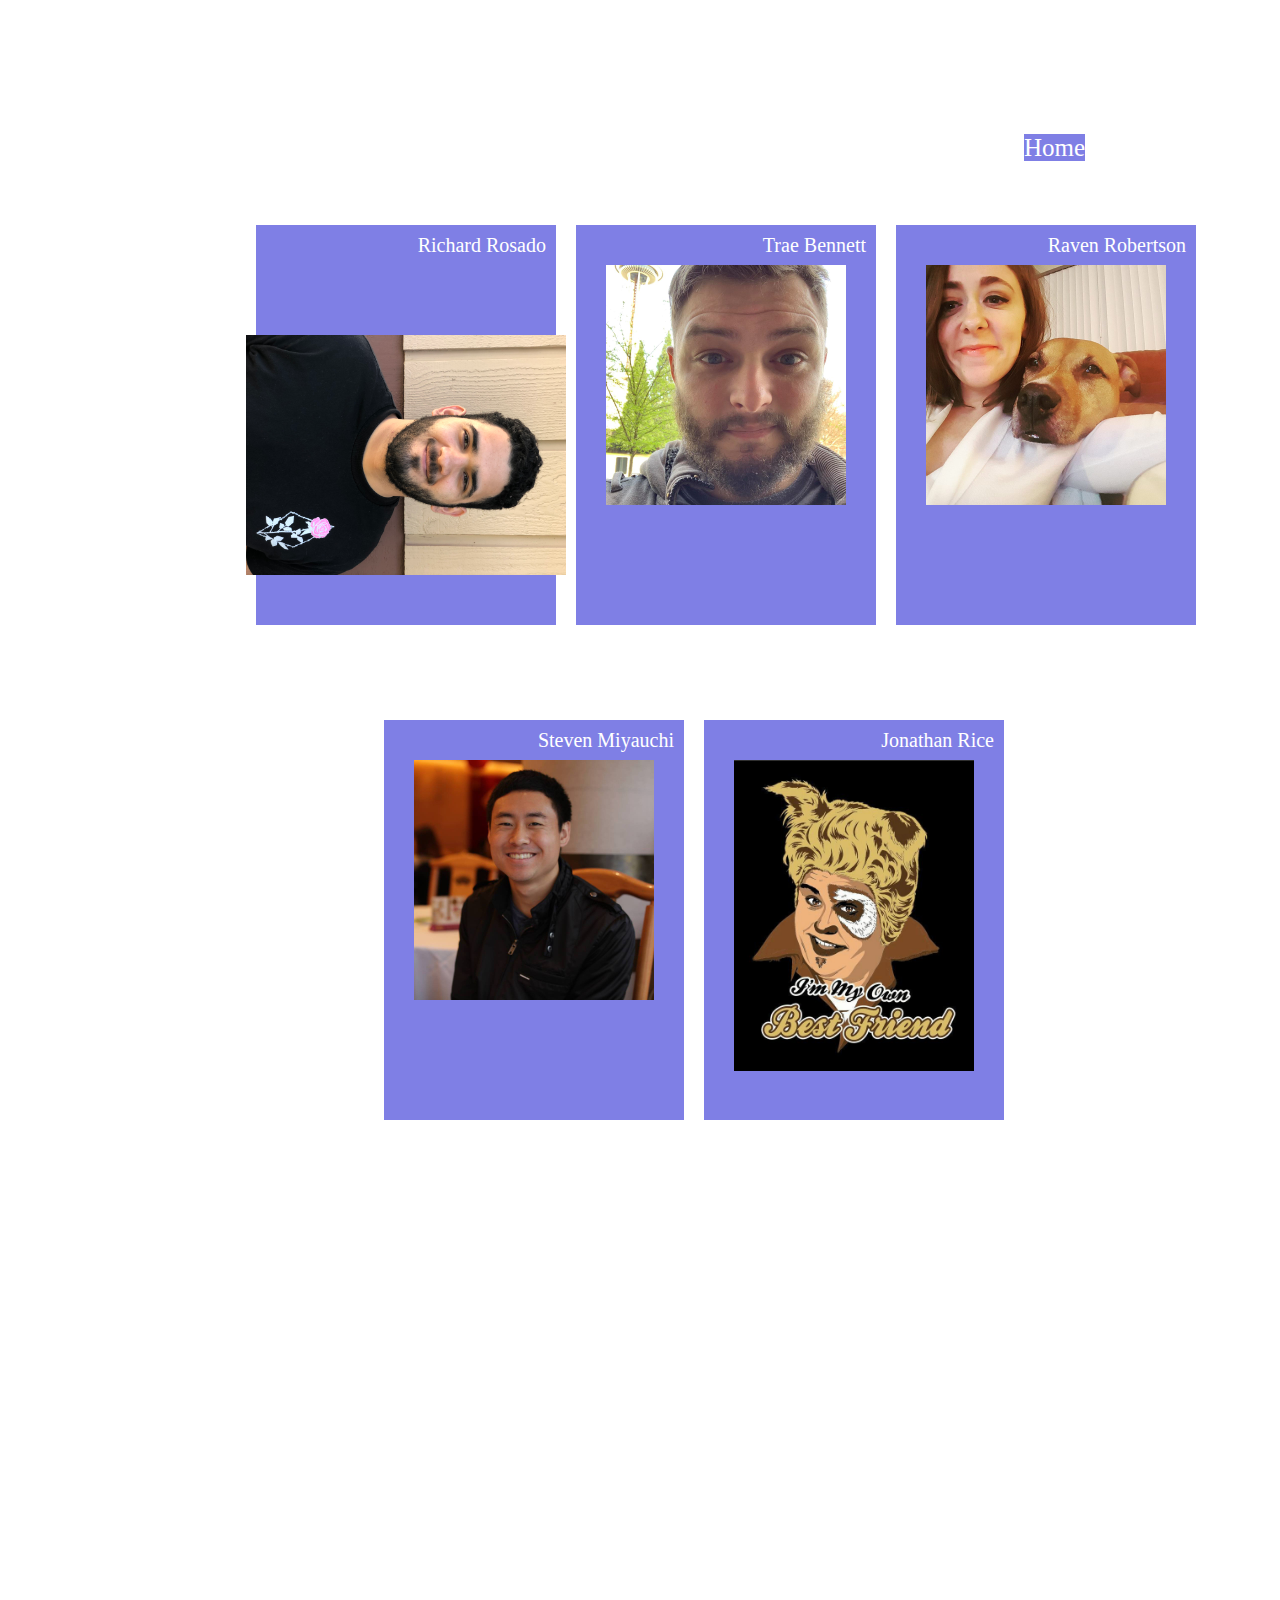
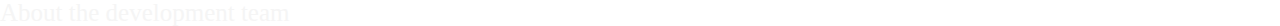
==== about_us.html @ 14e9d8d3 "updated Steven about me" ====
<!DOCTYPE html>
<html lang="en">
<head>
    <title>About the Developers</title>
    <link rel="stylesheet" href="css/reset.css">
    <link rel="stylesheet" href="css/style.css">
    <link href="https://fonts.googleapis.com/css?family=Exo" rel="stylesheet">

</head>
<body>

    <div class="container">
        <div class="sliding-background"></div>
    </div>
    <h1 id="about">About the development team</h1>
    <nav id="home"><a href=index.html>Home</a></nav>
    <main>

    </main>
    <div class="devs" id="Richard">
        <h2>Richard Rosado</h2>
        <img class="devPic" src="img/richard.JPG">
        <p class="devDescription">Here is a little bit about me. I was born in Puerto Rico, joined the military at 18 and I love tequila.</p>
    </div>
    <div class="devs" id="Trae">
        <h2>Trae Bennett</h2>
        <img class= "devPic" src="img/Trae.jpg">
        <p class="devDescription">add your info</p>
    </div>
    <div class="devs" id="Steven">
        <h2>Steven Miyauchi</h2>
        <img class= "devPic" src="img/steven.jpg">
        <p class="devDescription">Hello, I'm Steven, I'm a software developer by day and a blockchain enthusiast by night. Coding is my game and I will create practical products for you with all my might.</p>
    </div> 
    <div class="devs" id="Jonathan">
        <h2>Jonathan Rice</h2>
        <img class="devPic" src="img/barf.jpg">
        <p class="devDescription">add your info</p>
    </div>
    <div class="devs" id="Raven">
        <h2>Raven Robertson</h2>
        <img class="devPic" src="img/Raven.jpg">
        <p class="devDescription">I am a software developer born and raised in Redmond, Washington. I have two marvelous kids and a sweet, spoiled Pitbull named Bruce. Besides software development, I love game nights with my friends, red wine and any quality time with my kiddos.</p>
    </div>   
    <script src="js/app.js"></script>
</body>
</html>
---- css/style.css ----
#game {
  text-align: center;
  background-color:black;
  color:yellow;
  font-size: 50px;
  }
#nameLable {
  text-align: center;
  background-color:black;
  color:white;
  font-size: 25px;
}
  .wrapper {
    background-color:black;
    text-align: left;
    height: 100px;
  }

  body {
    font-family: 'Cute Font', cursive;
    font-size: 25px;
    color: whitesmoke;
  }

  button {
    font-family: 'Cute Font', cursive;
    font-size: 25px;
    background-color: hsla(46, 74%, 52%, 0.5);
    margin-top: 8%;
    margin-right: 10px;
    position: absolute;
    margin-left:25%;
    max-width: 200px;
  }
  button:hover {
    background-color: hsla(86, 74%, 52%, 0.5);
  }
  .leftButton{
    right:60%;
  }
  .rightButton{
    left:15%;
  }
  #playbox {
    position: absolute;
    top: 25%;
    right: 10%;
    left: 10%;
    height: 50%;
    width: 75%;
    border: 2px solid black;
    border-radius: 10px;
    background-color: hsla(208, 100%, 30%, 0.5);
  }
  #radioChoice {
    position: relative;
    bottom: 50%;
    text-align: center;
  }
  
  #textinsert {
    
    max-height: 250px;
    min-height: 250px;
    max-width: 700px;
    min-width: 700px;
    position: relative;
    left: 25%;
    overflow: hidden;
    text-align: center;
  }

  .container {
    overflow: hidden;
  }

  .sliding-background {
    background: url(../img/galaxy1.jpg) repeat-x;
    height: 1600px;
    width: 6000px;
    animation: slide 55s linear infinite;
  }
  
  @keyframes slide{
    0%{
      transform: translate3d(0, 0, 0);
    }
    100%{
      transform: translate3d(-3500px, 0, 0);
    }
  }
  #body{
    font-family: 'Cute Font', cursive;
    font-size: 25px;
    color: whitesmoke;
    background-image: url(../img/mars.jpg);
    width: 100%;
    height:100%;

  }
  .devs{
      position: absolute;
      top: 25%;
      width: 300px;
      height: 400px;
      background-color:rgba(0, 0, 204, .5);
      font-family: 'Amatic SC', cursive;
      color: white;
      text-align: right;
      font-size: 14px;
      transition: transform .2s;
  }
  .devs:hover {
    transform: scale(1.5); 
  }
  .devs h2{
    font-size:20px;
    padding: 10px;
  }
  .devs img{
    display: block;
    margin-left: auto;
    margin-right: auto
  }
  #Richard{
      left:20%;
  }
  #Trae{
      left:45%;
  }
  #Steven{
      top:80%;
      left:30%;
      font-size:12px;
  }
  #Jonathan{
      top:80%;
      left:55%;
  }
  #Raven{
      left:70%;
  }
#home{
    position: absolute;
    width:20%;
    top:15%;
    left:80%;
    font-family: 'Amatic SC', cursive;
    color: white;
    font-size: 25px;
  }
a:link {
  color: white;
  background-color:rgba(0, 0, 204, .5);
  text-decoration: none;
}
a:visited {
    color:black;
    background-color: rgba(255,255,255,0.5);
    text-decoration: none;
}
.devPic{
     width:80%;
}
#Richard img{
  transform: rotate(90deg);
  margin: 10%;
}

.devDescription {
  position: absolute;
  visibility: hidden;
}

.devs:hover .devDescription{
  visibility: visible;
  opacity: 3;
}
.devDescription{
  padding: 8px;
}

.gameMusic {
  background-color: black;
  width: 200px;
  display: flex;
  overflow: visible;
}
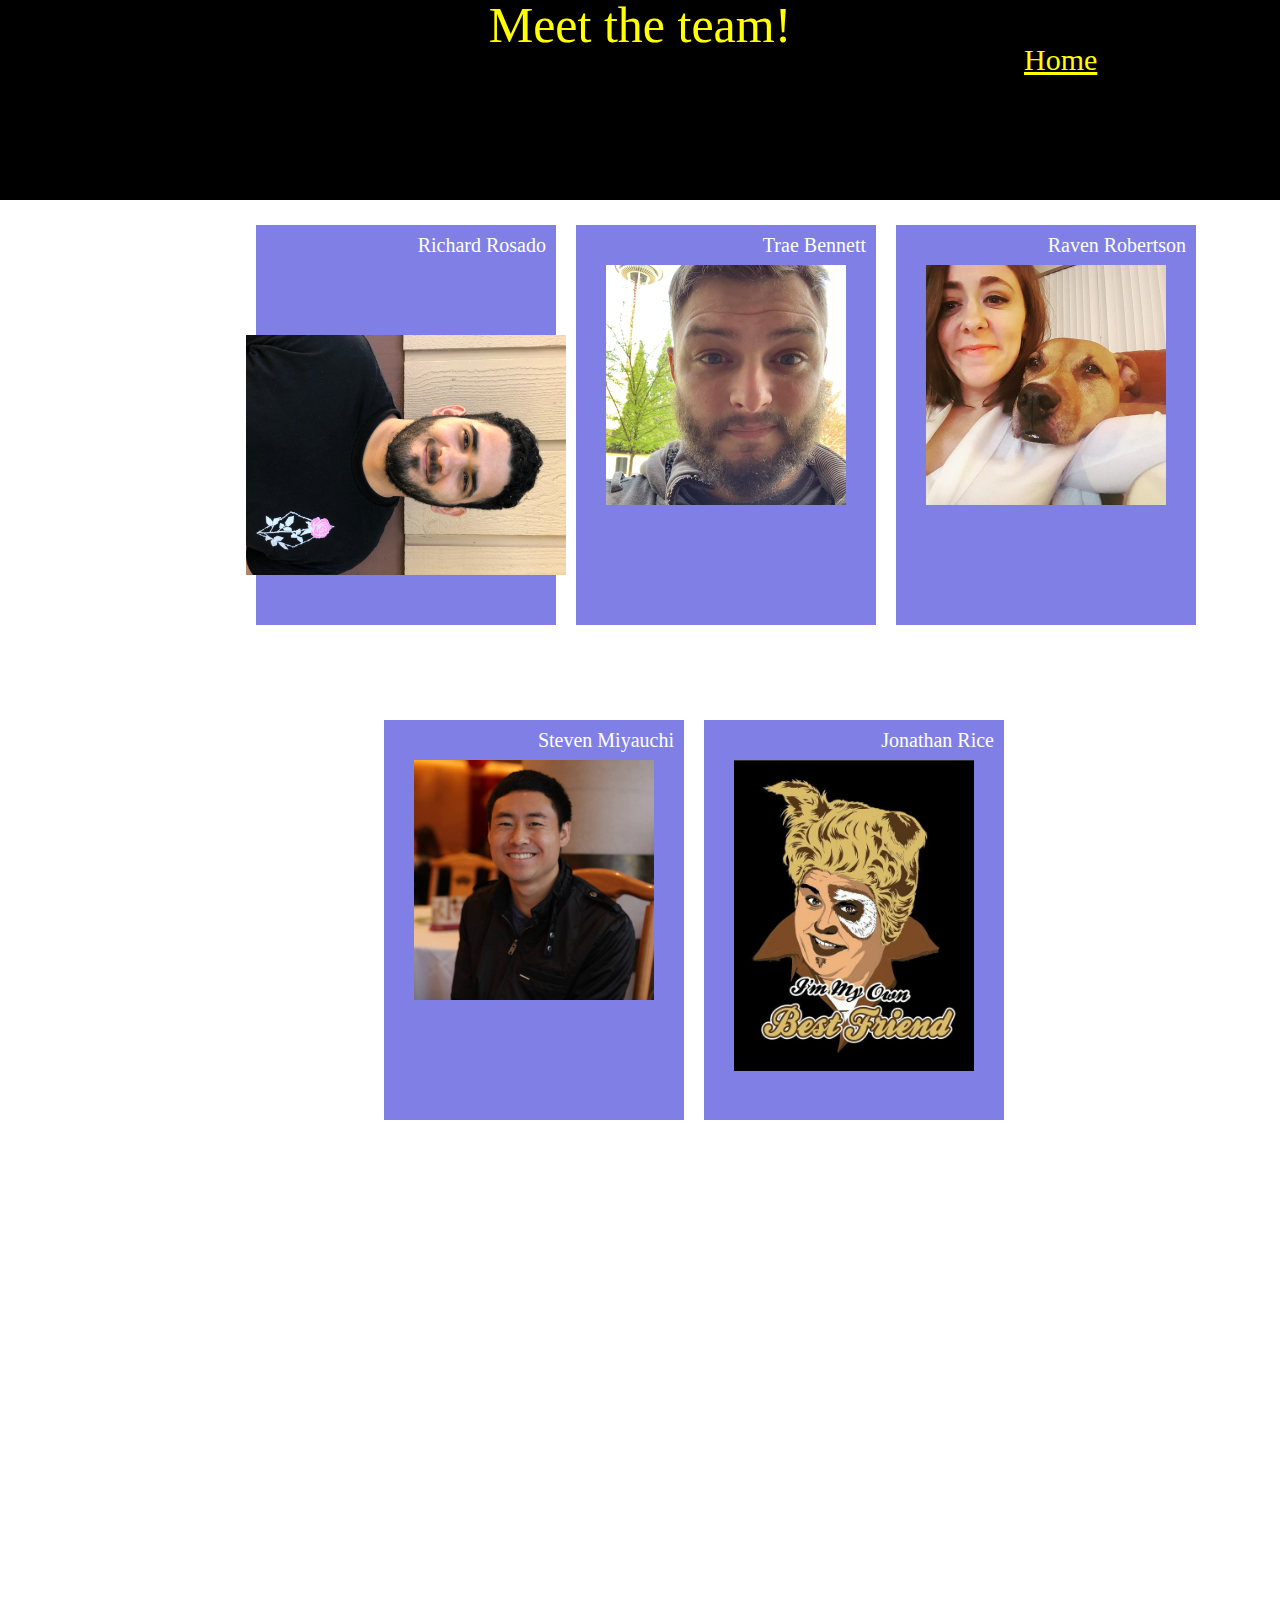
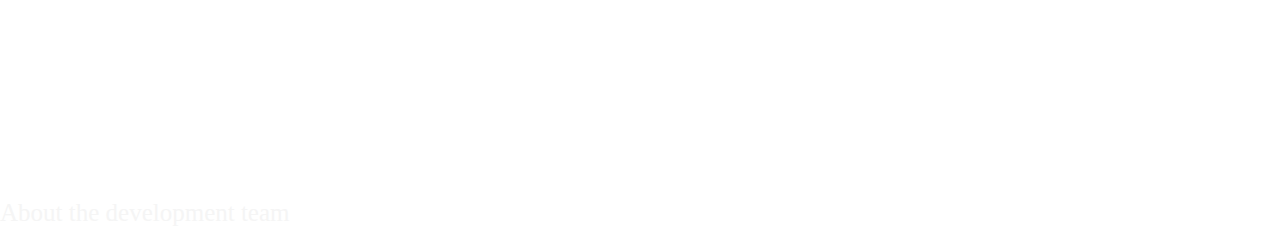
==== commit 8fbe2851: "changed CSS on nav bar button as per Davids suggestion. It looks good!" ====
--- a/about_us.html
+++ b/about_us.html
@@ -8,6 +8,7 @@
 
 </head>
 <body>
+    <header>Meet the team!</header>
 
     <div class="container">
         <div class="sliding-background"></div>
@@ -30,7 +31,7 @@
     <div class="devs" id="Steven">
         <h2>Steven Miyauchi</h2>
         <img class= "devPic" src="img/steven.jpg">
-        <p class="devDescription">Hello, I'm Steven, I'm a software developer by day and a blockchain enthusiast by night. Coding is my game and I will create practical products for you with all my might.</p>
+        <p class="devDescription">Hello, I'm Steven. I like to play tennis, solve puzzles and eat! Always on the grind, always listening to rhymes and learning everyday defines me. I hope you enjoy this first project from our group to you.</p>
     </div> 
     <div class="devs" id="Jonathan">
         <h2>Jonathan Rice</h2>
--- a/css/style.css
+++ b/css/style.css
@@ -1,9 +1,11 @@
-#game {
+header {
   text-align: center;
   background-color:black;
   color:yellow;
   font-size: 50px;
+  height: 200px;
   }
+  
 #nameLable {
   text-align: center;
   background-color:black;
@@ -59,7 +61,6 @@
   }
   
   #textinsert {
-    
     max-height: 250px;
     min-height: 250px;
     max-width: 700px;
@@ -143,21 +144,17 @@
 #home{
     position: absolute;
     width:20%;
-    top:15%;
+    top:5%;
     left:80%;
     font-family: 'Amatic SC', cursive;
-    color: white;
-    font-size: 25px;
+    color:yellow;
+    font-size: 30px;
   }
 a:link {
-  color: white;
-  background-color:rgba(0, 0, 204, .5);
-  text-decoration: none;
+  color: yellow;
 }
 a:visited {
-    color:black;
-    background-color: rgba(255,255,255,0.5);
-    text-decoration: none;
+    color:yellow;
 }
 .devPic{
      width:80%;
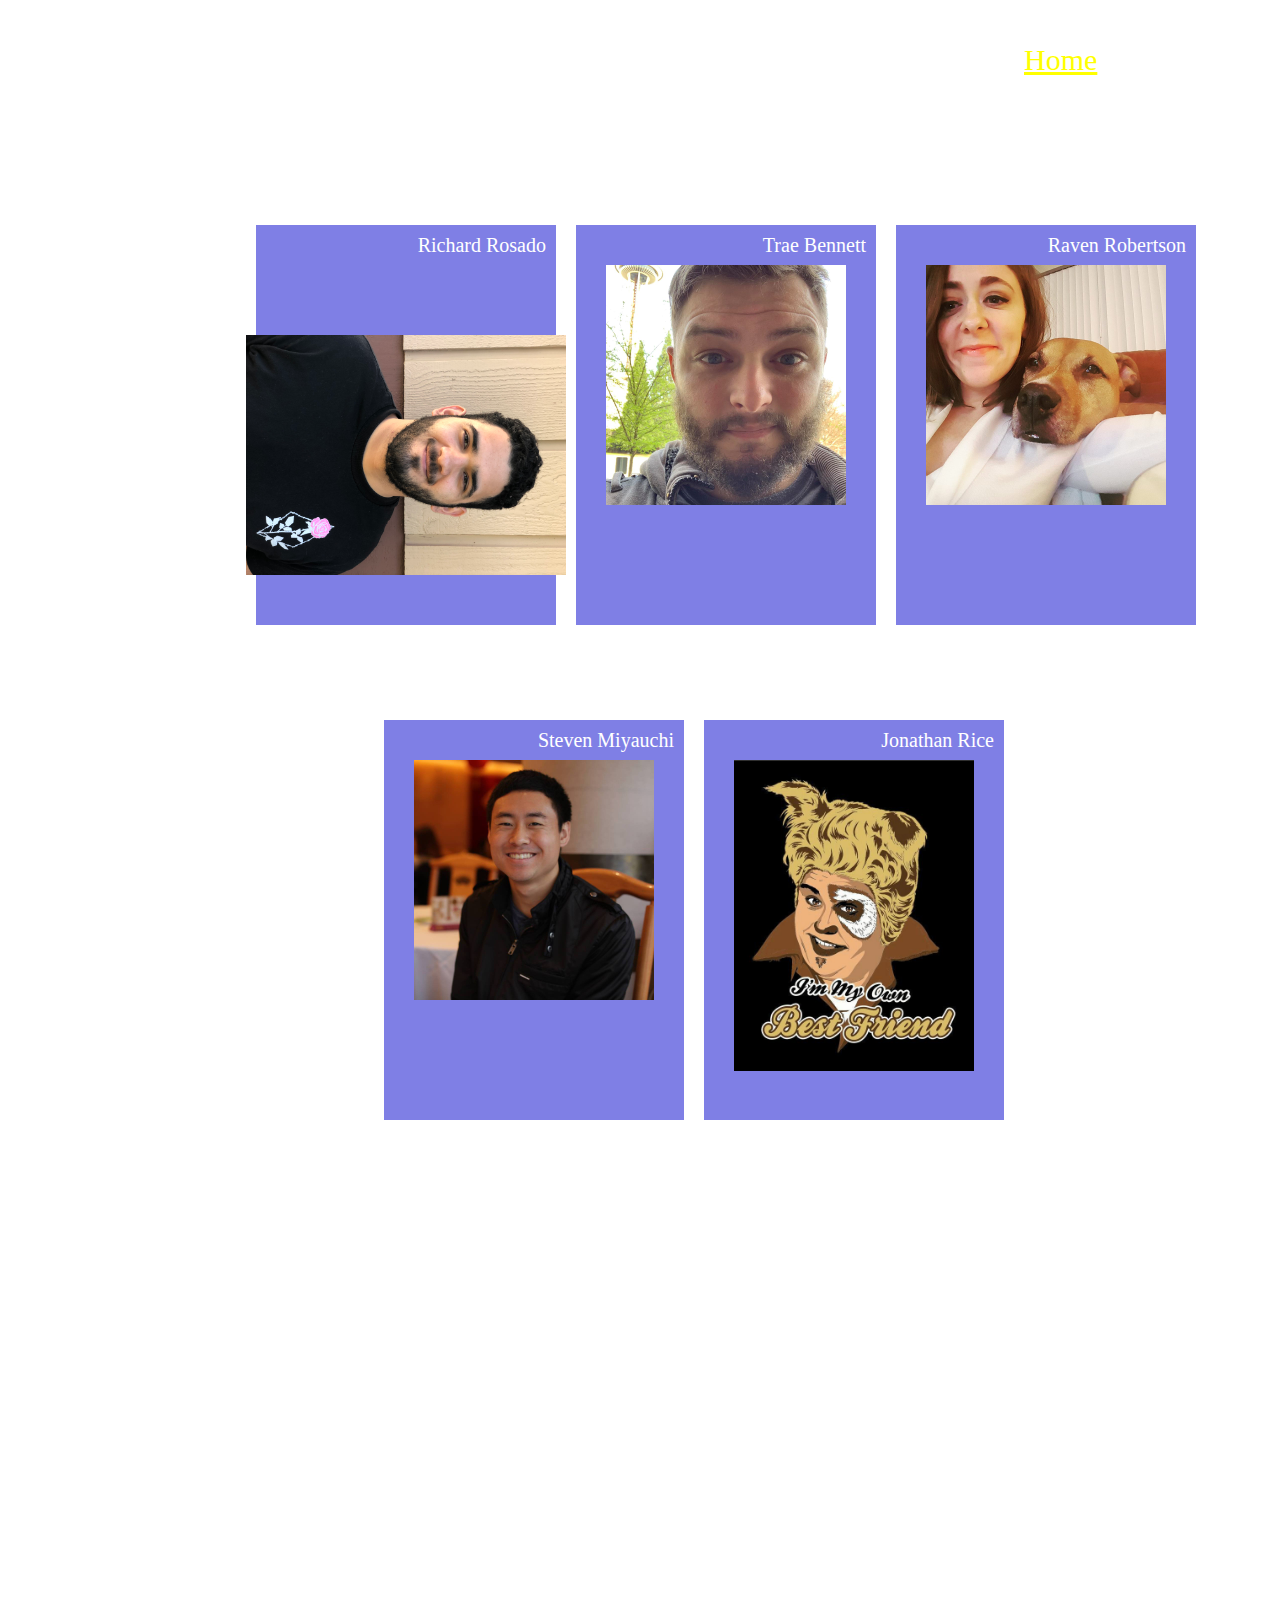
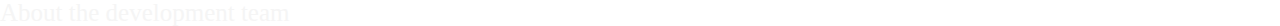
==== commit da2b5a2a: "Jon About me and worm hole added back in" ====
--- a/about_us.html
+++ b/about_us.html
@@ -8,7 +8,6 @@
 
 </head>
 <body>
-    <header>Meet the team!</header>
 
     <div class="container">
         <div class="sliding-background"></div>
@@ -36,7 +35,7 @@
     <div class="devs" id="Jonathan">
         <h2>Jonathan Rice</h2>
         <img class="devPic" src="img/barf.jpg">
-        <p class="devDescription">add your info</p>
+        <p class="devDescription">I am Jon a software developer transplant from Ohio. I have explored different scientific relems before landing at Code Fellows including research on how muscle flextion works!! When not banging away at a keybord I love to be on a mountian bike exploring Washington.</p>
     </div>
     <div class="devs" id="Raven">
         <h2>Raven Robertson</h2>
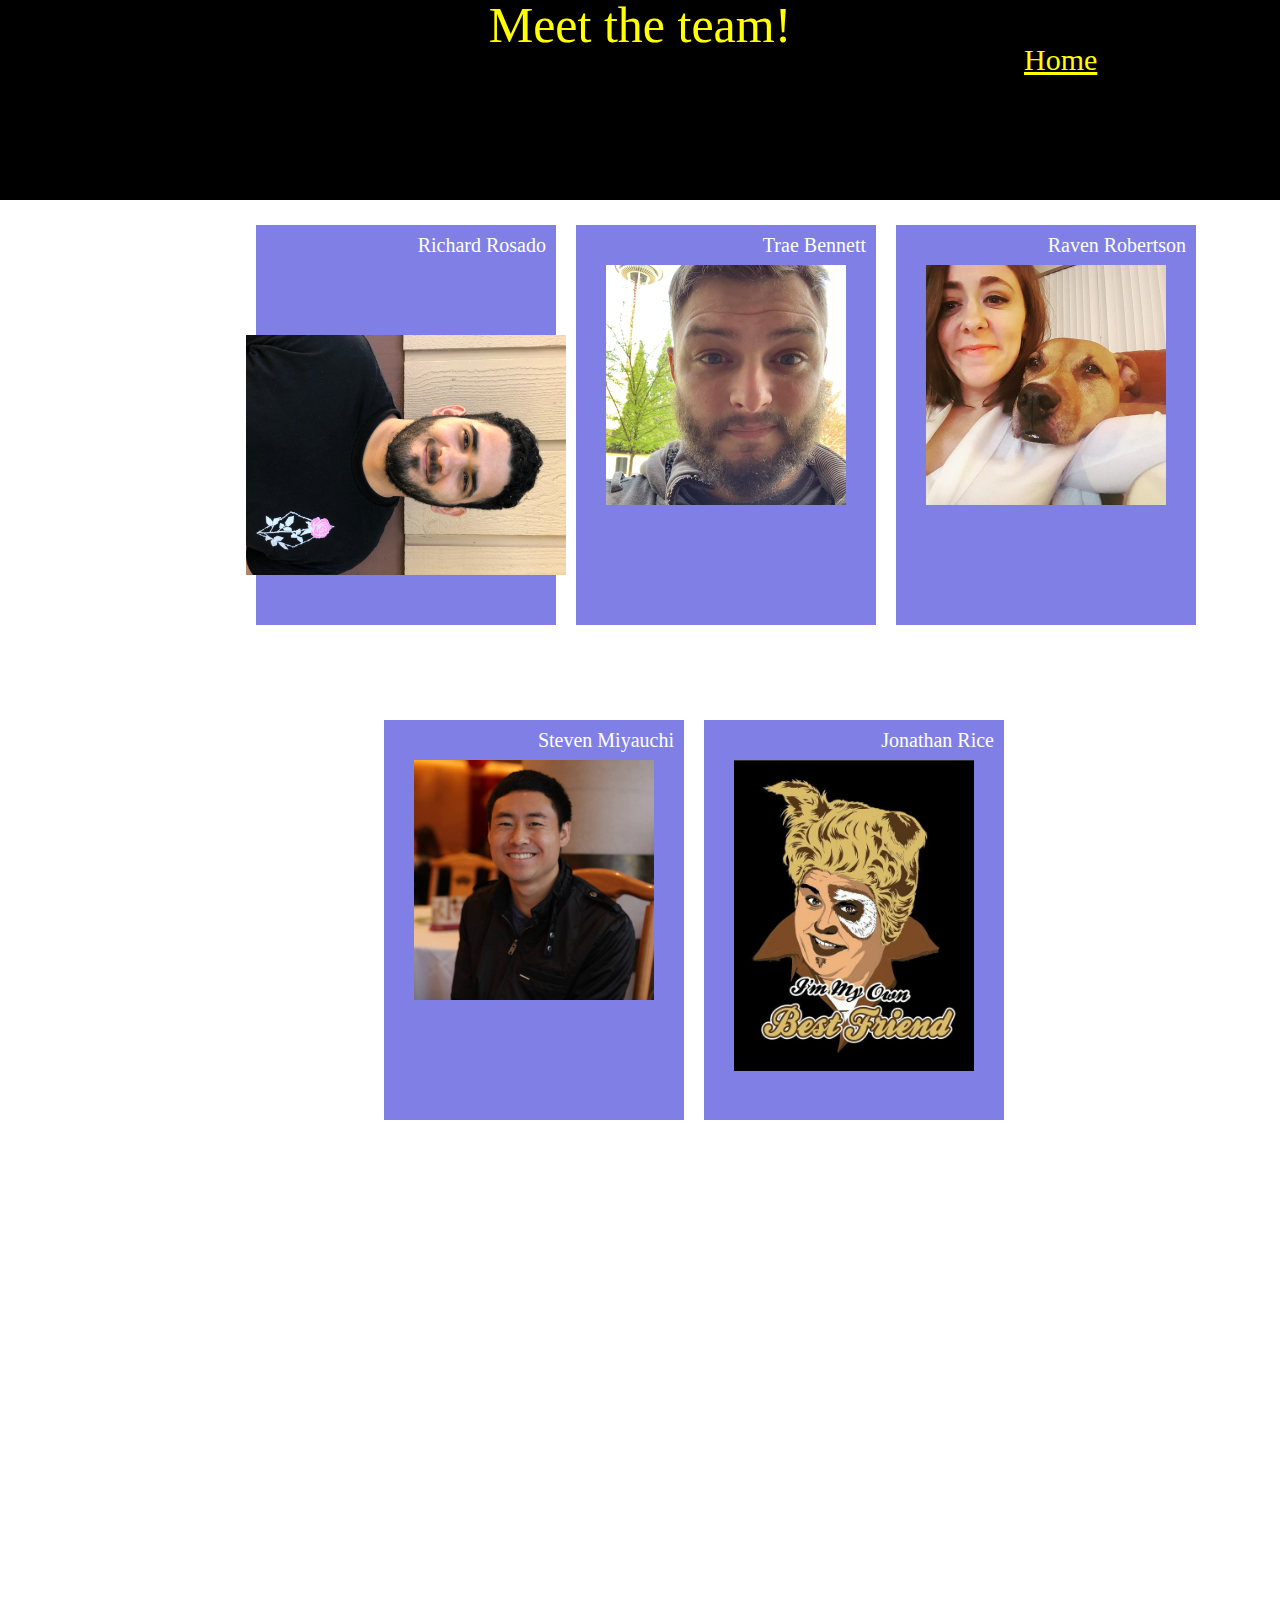
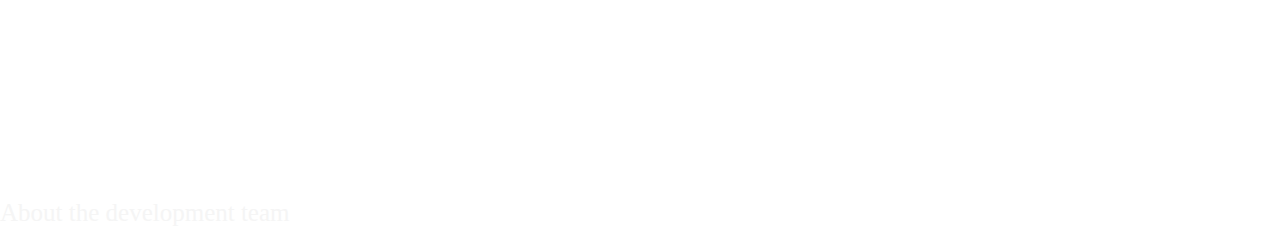
==== commit d70d535b: "Merge pull request #58 from 201d47-text-adventure/raven-dev-wednesday" ====
--- a/about_us.html
+++ b/about_us.html
@@ -8,6 +8,7 @@
 
 </head>
 <body>
+    <header>Meet the team!</header>
 
     <div class="container">
         <div class="sliding-background"></div>
@@ -30,7 +31,7 @@
     <div class="devs" id="Steven">
         <h2>Steven Miyauchi</h2>
         <img class= "devPic" src="img/steven.jpg">
-        <p class="devDescription">Hello, I'm Steven. I like to play tennis, solve puzzles and eat! Always on the grind, always listening to rhymes and learning everyday defines me. I hope you enjoy this first project from our group to you.</p>
+        <p class="devDescription">Hello, I'm Steven, I'm a software developer by day and a blockchain enthusiast by night. Coding is my game and I will create practical products for you with all my might.</p>
     </div> 
     <div class="devs" id="Jonathan">
         <h2>Jonathan Rice</h2>
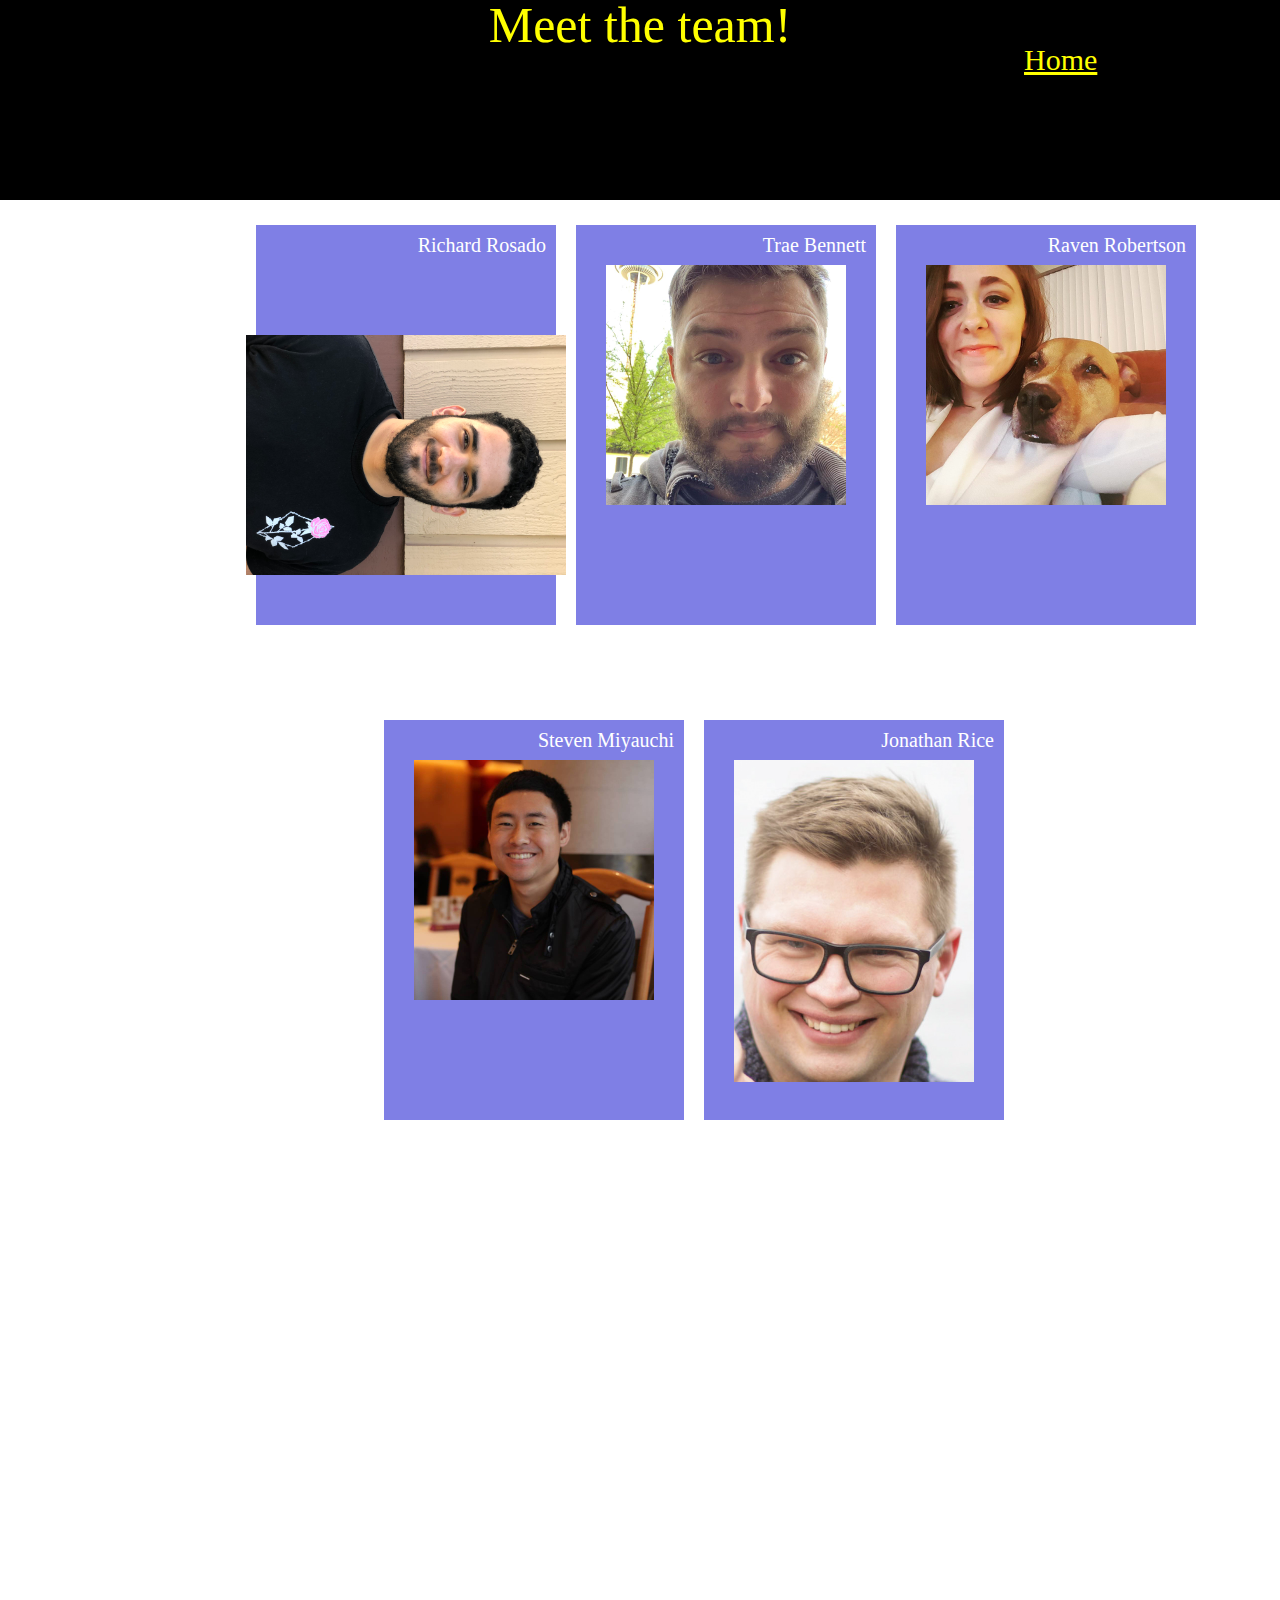
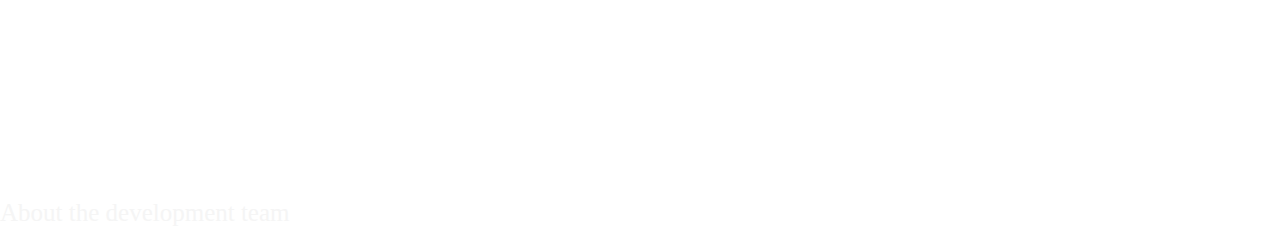
==== commit 39e28345: "Added bio pic" ====
--- a/about_us.html
+++ b/about_us.html
@@ -35,7 +35,7 @@
     </div> 
     <div class="devs" id="Jonathan">
         <h2>Jonathan Rice</h2>
-        <img class="devPic" src="img/barf.jpg">
+        <img class="devPic" src="img/Jon.jpg">
         <p class="devDescription">I am Jon a software developer transplant from Ohio. I have explored different scientific relems before landing at Code Fellows including research on how muscle flextion works!! When not banging away at a keybord I love to be on a mountian bike exploring Washington.</p>
     </div>
     <div class="devs" id="Raven">
--- a/css/style.css
+++ b/css/style.css
@@ -29,19 +29,21 @@
     font-size: 25px;
     background-color: hsla(46, 74%, 52%, 0.5);
     margin-top: 8%;
+    margin-left:5%;
     margin-right: 10px;
     position: absolute;
-    margin-left:25%;
     max-width: 200px;
   }
   button:hover {
     background-color: hsla(86, 74%, 52%, 0.5);
   }
   .leftButton{
-    right:60%;
+    right:40%;
+    margin-top: 20%;
   }
   .rightButton{
     left:15%;
+    margin-top: 20%;
   }
   #playbox {
     position: absolute;
@@ -53,6 +55,7 @@
     border: 2px solid black;
     border-radius: 10px;
     background-color: hsla(208, 100%, 30%, 0.5);
+    /* background: url(../img/hud.jpg); */
   }
   #radioChoice {
     position: relative;
@@ -63,12 +66,10 @@
   #textinsert {
     max-height: 250px;
     min-height: 250px;
-    max-width: 700px;
-    min-width: 700px;
     position: relative;
-    left: 25%;
-    overflow: hidden;
+    overflow: scroll;
     text-align: center;
+    font-size: 40px;
   }
 
   .container {
@@ -90,7 +91,7 @@
       transform: translate3d(-3500px, 0, 0);
     }
   }
-  #body{
+  .mars{
     font-family: 'Cute Font', cursive;
     font-size: 25px;
     color: whitesmoke;
@@ -182,4 +183,5 @@
   width: 200px;
   display: flex;
   overflow: visible;
-}+}
+
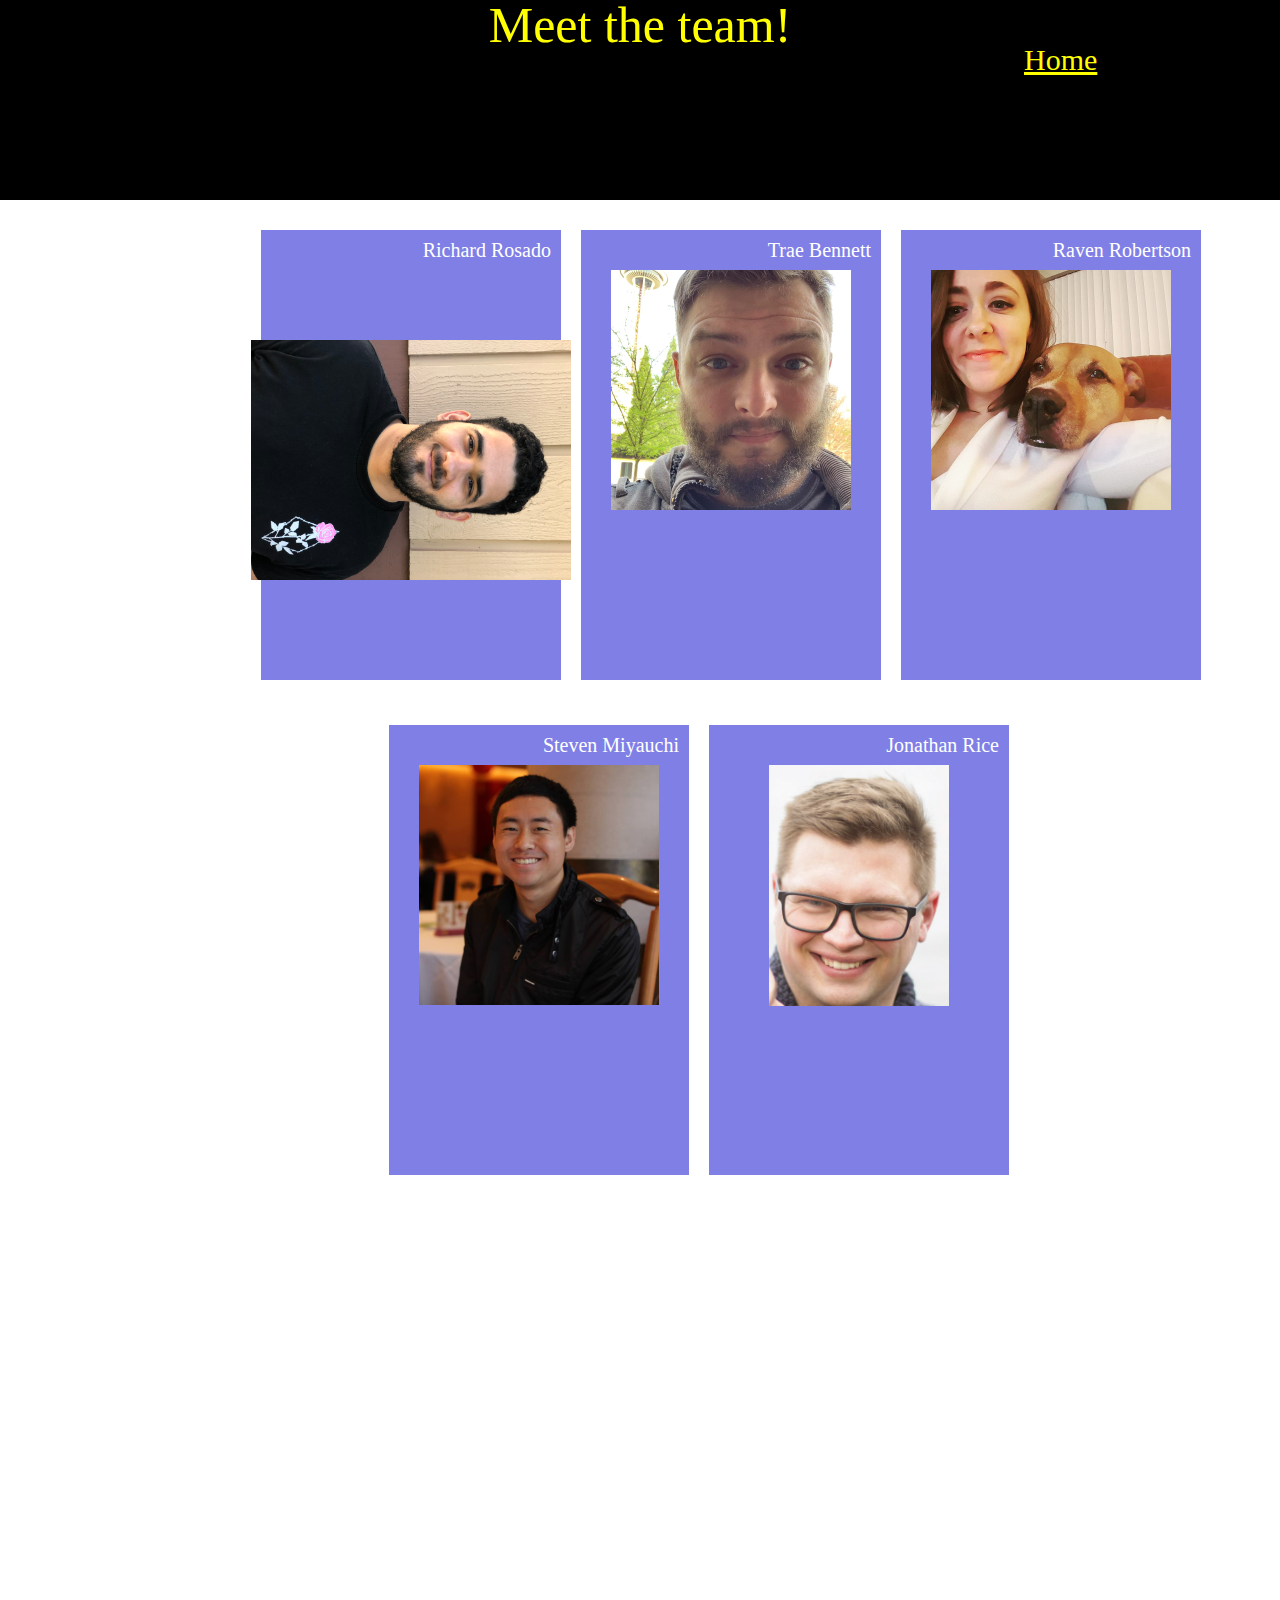
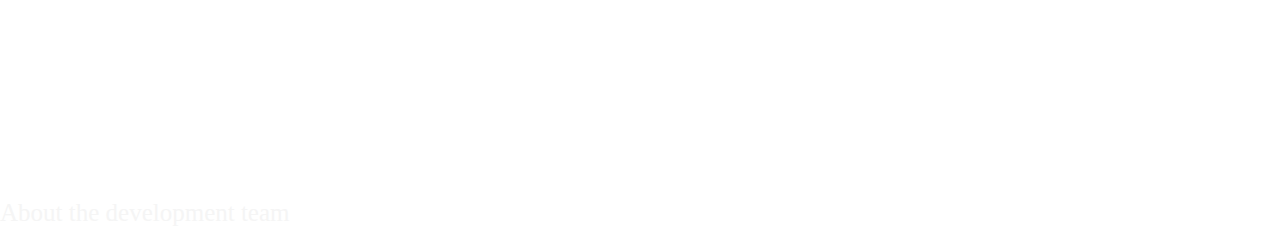
==== commit c5989f6e: "added trae about me, fixed CSS for end game" ====
--- a/about_us.html
+++ b/about_us.html
@@ -15,9 +15,6 @@
     </div>
     <h1 id="about">About the development team</h1>
     <nav id="home"><a href=index.html>Home</a></nav>
-    <main>
-
-    </main>
     <div class="devs" id="Richard">
         <h2>Richard Rosado</h2>
         <img class="devPic" src="img/richard.JPG">
@@ -26,7 +23,7 @@
     <div class="devs" id="Trae">
         <h2>Trae Bennett</h2>
         <img class= "devPic" src="img/Trae.jpg">
-        <p class="devDescription">add your info</p>
+        <p class="devDescription">I'm Trae, I'm a Software Developer. I was born and raised in Southeast MIssouri, but moved to Washington for the Military. I like to play video games and read in my spare time. My work with this project is reflected heavily on the JavaScript and Local Storage.</p>
     </div>
     <div class="devs" id="Steven">
         <h2>Steven Miyauchi</h2>
--- a/css/style.css
+++ b/css/style.css
@@ -38,8 +38,8 @@
     background-color: hsla(86, 74%, 52%, 0.5);
   }
   .leftButton{
-    right:40%;
-    margin-top: 20%;
+    right:20%;
+    margin-top:20%;
   }
   .rightButton{
     left:15%;
@@ -55,7 +55,6 @@
     border: 2px solid black;
     border-radius: 10px;
     background-color: hsla(208, 100%, 30%, 0.5);
-    /* background: url(../img/hud.jpg); */
   }
   #radioChoice {
     position: relative;
@@ -64,12 +63,9 @@
   }
   
   #textinsert {
-    max-height: 250px;
-    min-height: 250px;
     position: relative;
-    overflow: scroll;
     text-align: center;
-    font-size: 40px;
+    font-size: 50px;
   }
 
   .container {
@@ -104,13 +100,14 @@
       position: absolute;
       top: 25%;
       width: 300px;
-      height: 400px;
+      height: 450px;
       background-color:rgba(0, 0, 204, .5);
       font-family: 'Amatic SC', cursive;
       color: white;
       text-align: right;
       font-size: 14px;
       transition: transform .2s;
+      margin: 5px;
   }
   .devs:hover {
     transform: scale(1.5); 
@@ -164,6 +161,9 @@
   transform: rotate(90deg);
   margin: 10%;
 }
+#Jonathan img{
+  width:60%;
+  }
 
 .devDescription {
   position: absolute;
@@ -178,10 +178,25 @@
   padding: 8px;
 }
 
-.gameMusic {
-  background-color: black;
-  width: 200px;
-  display: flex;
-  overflow: visible;
-}
-
+audio{
+  display: block;
+  margin-left: 80%;
+  width: 20%;
+  margin-top: 25%;
+}
+
+#continueButton {
+  position: relative;
+    bottom: 15%;
+    text-align: center;
+}
+
+#gameOverScreen {
+  font-family: fantasy;
+}
+
+.gameOverButton {
+  position: relative;
+  bottom: 30%;
+  text-align: center;
+}